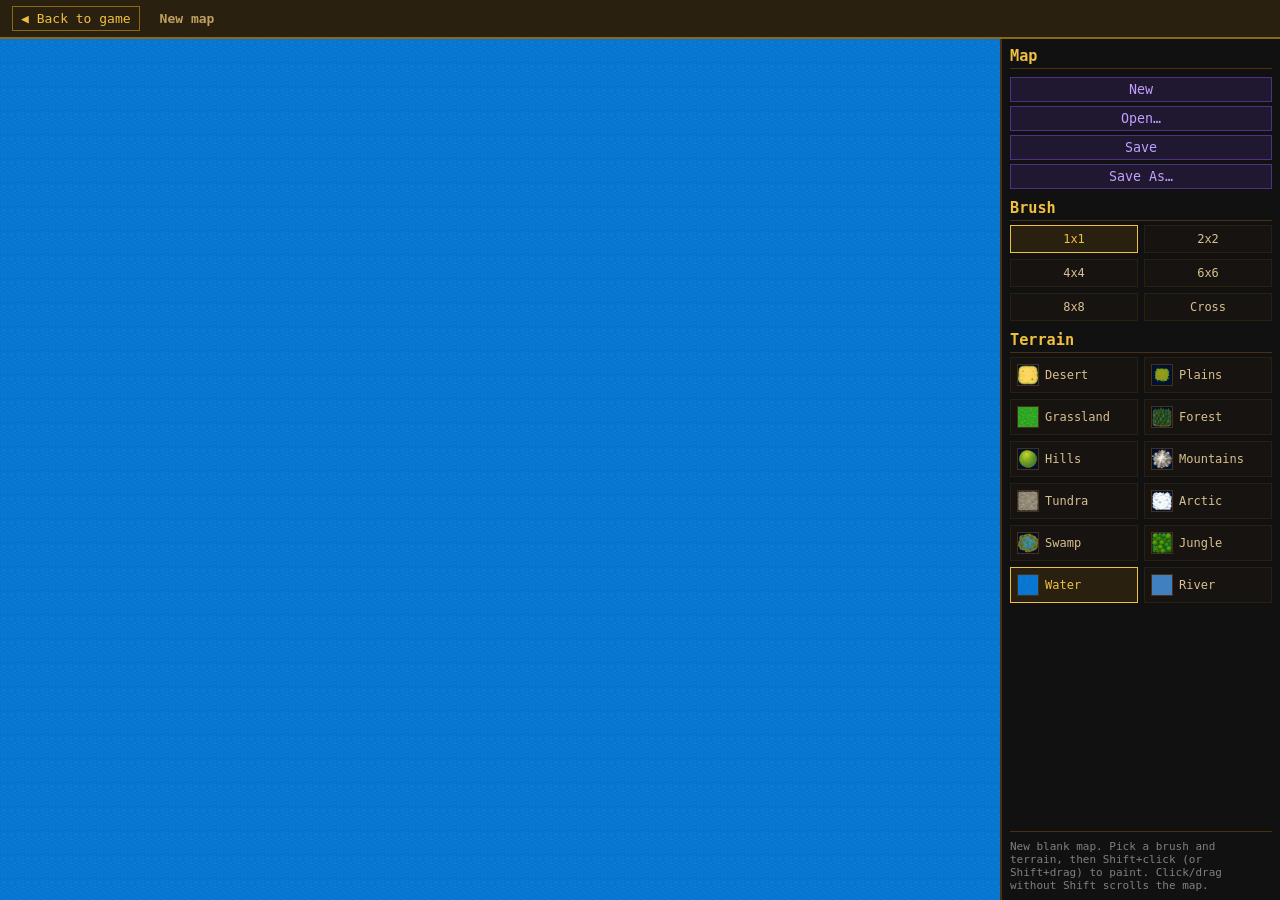
==== client/editor.html @ 42af1d7a "Map editor" ====
<!DOCTYPE html>
<html lang="en">
<head>
  <meta charset="UTF-8">
  <meta name="viewport" content="width=device-width, initial-scale=1.0">
  <title>Map Editor — reboot2</title>
  <link rel="stylesheet" href="css/style.css">
</head>
<body>
  <div id="app">
    <div id="topbar">
      <a id="btn-back-to-game" href="index.html">◀ Back to game</a>
      <span id="editor-map-name">New map</span>
    </div>

    <div id="main">
      <canvas id="map-canvas"></canvas>
      <div id="sidebar">
        <div id="file-panel">
          <h3>Map</h3>
          <button id="btn-new-map">New</button>
          <button id="btn-open-map">Open…</button>
          <button id="btn-save-map">Save</button>
          <button id="btn-saveas-map">Save As…</button>
        </div>

        <div id="brush-panel">
          <h3>Brush</h3>
          <div id="brush-list"></div>
        </div>

        <div id="terrain-panel">
          <h3>Terrain</h3>
          <div id="terrain-list"></div>
        </div>

        <div id="status-panel">
          <div id="status-msg"></div>
        </div>
      </div>
    </div>
  </div>

  <div id="open-modal" class="modal-overlay" style="display:none">
    <div class="modal-box">
      <h3>Open Map</h3>
      <div id="open-map-list"></div>
      <div class="modal-actions">
        <button id="open-cancel">Cancel</button>
      </div>
    </div>
  </div>

  <div id="saveas-modal" class="modal-overlay" style="display:none">
    <div class="modal-box">
      <h3>Save Map As</h3>
      <label for="saveas-name">Name</label>
      <input type="text" id="saveas-name" autocomplete="off">
      <div class="modal-actions">
        <button id="saveas-cancel">Cancel</button>
        <button id="saveas-confirm">Save</button>
      </div>
    </div>
  </div>

  <script src="js/renderer.js"></script>
  <script src="js/editor.js"></script>
</body>
</html>
---- client/css/style.css ----
* { box-sizing: border-box; margin: 0; padding: 0; }

body, #app {
  background: #1a1a1a;
  color: #e0d0a0;
  font-family: monospace;
  font-size: 13px;
  height: 100vh;
  display: flex;
  flex-direction: column;
  overflow: hidden;
}

#topbar {
  background: #2a2010;
  border-bottom: 2px solid #8b6914;
  padding: 6px 12px;
  display: flex;
  gap: 20px;
  align-items: center;
}
#topbar span { font-weight: bold; }
#btn-endturn {
  width: 100%;
  background: #4a3010;
  color: #f0c040;
  border: 1px solid #8b6914;
  padding: 6px;
  cursor: pointer;
  font-family: monospace;
  margin-top: 6px;
}
#btn-endturn:hover { background: #6a5020; }

#main {
  display: flex;
  flex: 1;
  overflow: hidden;
}

#map-canvas {
  background: #001030;
  cursor: grab;
  flex: 1;
  min-width: 0;
}

#sidebar {
  width: 280px;
  background: #111;
  border-left: 2px solid #4a3010;
  display: flex;
  flex-direction: column;
  padding: 8px;
  gap: 10px;
  overflow-y: auto;
}

#sidebar h3 {
  color: #f0c040;
  border-bottom: 1px solid #4a3010;
  padding-bottom: 3px;
  margin-bottom: 4px;
}

#unit-info { color: #a0e0a0; min-height: 40px; }

#btn-autoplay {
  width: 100%;
  background: #102010;
  color: #80ff80;
  border: 1px solid #308030;
  padding: 4px;
  cursor: pointer;
  font-family: monospace;
  margin-top: 4px;
}
#btn-autoplay:hover { background: #204020; }
#btn-autoplay.active { background: #402010; color: #ffа040; border-color: #804020; }

#btn-newgame {
  width: 100%;
  background: #301010;
  color: #ff8080;
  border: 1px solid #803030;
  padding: 4px;
  cursor: pointer;
  font-family: monospace;
  margin-top: 4px;
}
#btn-newgame:hover { background: #502020; }

#btn-savegame, #btn-loadgame, #btn-mapeditor {
  width: 100%;
  background: #201830;
  color: #c0a0ff;
  border: 1px solid #503080;
  padding: 4px;
  cursor: pointer;
  font-family: monospace;
  margin-top: 4px;
}
#btn-savegame:hover, #btn-loadgame:hover, #btn-mapeditor:hover { background: #302050; }

#saveload-modal .modal-box { width: 320px; }
.saveload-slot {
  background: #2a2010;
  border: 1px solid #4a3010;
  color: #d8c090;
  padding: 6px 8px;
  margin-top: 6px;
  cursor: pointer;
  font-size: 12px;
}
.saveload-slot:hover { background: #3a3020; }
.saveload-slot-empty { color: #806840; font-style: italic; }
.saveload-slot-disabled { cursor: default; opacity: 0.6; }
.saveload-slot-disabled:hover { background: #2a2010; }

.modal-overlay {
  position: fixed;
  inset: 0;
  background: rgba(0, 0, 0, 0.7);
  display: flex;
  align-items: center;
  justify-content: center;
  z-index: 100;
}
.modal-box {
  background: #1a1408;
  border: 2px solid #8b6914;
  padding: 16px 20px;
  width: 240px;
  display: flex;
  flex-direction: column;
  gap: 4px;
}
.modal-box h3 {
  color: #f0c040;
  margin-bottom: 8px;
}
.modal-box label {
  color: #c0a060;
  font-size: 12px;
  margin-top: 6px;
}
.modal-box select {
  background: #2a2010;
  color: #f0c040;
  border: 1px solid #5a4020;
  padding: 4px;
  font-family: monospace;
}
.modal-checkbox {
  display: flex;
  align-items: center;
  gap: 6px;
  cursor: pointer;
}
.modal-actions {
  display: flex;
  gap: 8px;
  margin-top: 14px;
}
.modal-actions button {
  flex: 1;
  padding: 6px;
  cursor: pointer;
  font-family: monospace;
  border: 1px solid #8b6914;
}
#ng-cancel { background: #2a2010; color: #c0a060; }
#ng-cancel:hover { background: #3a3020; }
#ng-start { background: #4a3010; color: #f0c040; }
#ng-start:hover { background: #6a5020; }

#civs-list {
  display: flex;
  flex-direction: column;
  gap: 10px;
  font-size: 15px;
  overflow-y: auto;
}
.civ-row {
  padding: 8px;
  border: 1px solid #2a2010;
  background: #171310;
  cursor: pointer;
}
.civ-row:hover { background: #221c14; }
.civ-row .civ-name {
  color: #f0c040;
  font-weight: bold;
  font-size: 17px;
}
.civ-row .civ-stats {
  color: #c0a060;
  margin-top: 4px;
  white-space: pre-line;
}
.civ-row.civ-human { border-color: #4a8030; }
.civ-row.civ-viewing { border-color: #60c0f0; box-shadow: inset 0 0 0 1px #60c0f0; }

.view-all-checkbox {
  display: flex;
  align-items: center;
  gap: 6px;
  color: #80c0ff;
  font-size: 12px;
  margin-bottom: 4px;
  cursor: pointer;
}

/* Generic progress-bar row ("label [====----] n/total"), used by the civ
   panel (tech bars) and the city popup (food/production reserves). */
.progress-row {
  display: flex;
  align-items: center;
  gap: 7px;
  margin-top: 5px;
}
.progress-label {
  color: #a08858;
  flex-shrink: 0;
  width: 62px;
}
.progress-track {
  flex: 1;
  height: 10px;
  background: #2a2010;
  border: 1px solid #4a3010;
}
.progress-fill {
  height: 100%;
  background: #f0c040;
}
.progress-fill.research-fill { background: #60c0f0; }
.progress-fraction {
  color: #a08858;
  flex-shrink: 0;
  font-size: 13px;
}
.civ-row .last-discovered {
  color: #80c060;
  margin-top: 4px;
  font-style: italic;
}

.city-popup {
  position: fixed;
  background: #1a1408;
  border: 2px solid #8b6914;
  min-width: 280px;
  font-family: monospace;
  font-size: 17px;
  line-height: 1.5;
  color: #d8c090;
  box-shadow: 0 4px 16px rgba(0, 0, 0, 0.6);
  z-index: 200;
  user-select: none;
}
.city-popup .popup-header {
  display: flex;
  align-items: center;
  justify-content: space-between;
  background: #2a2010;
  border-bottom: 1px solid #4a3010;
  padding: 8px 10px;
  cursor: grab;
  color: #f0c040;
  font-weight: bold;
  font-size: 19px;
}
.city-popup .popup-header:active { cursor: grabbing; }
.city-popup .popup-close {
  background: none;
  border: none;
  color: #c0a060;
  cursor: pointer;
  font-family: monospace;
  font-size: 20px;
  line-height: 1;
  padding: 0 4px;
}
.city-popup .popup-close:hover { color: #f0c040; }
.city-popup .popup-body {
  padding: 10px 14px;
  max-height: 65vh;
  overflow-y: auto;
}
.city-popup .popup-body .city-owner {
  color: #b09868;
  font-style: italic;
  margin-bottom: 4px;
  font-size: 15px;
}

.city-popup .popup-section-title {
  color: #f0c040;
  font-weight: bold;
  margin-top: 12px;
  border-top: 1px solid #4a3010;
  padding-top: 10px;
}
.city-popup .popup-section-title:first-of-type { margin-top: 0; border-top: none; padding-top: 0; }

.city-popup .resource-row {
  display: flex;
  align-items: center;
  flex-wrap: wrap;
  gap: 3px;
  margin: 6px 0 4px;
}
.city-popup .resource-squares {
  display: flex;
  flex-wrap: wrap;
  gap: 2px;
}
.city-popup .resource-square {
  width: 12px;
  height: 12px;
  flex-shrink: 0;
  border-radius: 2px;
}
.city-popup .resource-square.food { background: #f0c040; }
.city-popup .resource-square.shields { background: #aaa; }
.city-popup .resource-square.trade { background: #f4f4f4; }
.city-popup .resource-square.deficit {
  background: #000;
  border: 1px solid #666;
}
.city-popup .square-gap { width: 10px; flex-shrink: 0; }
.city-popup .resource-balance { margin-left: 8px; font-weight: bold; }
.city-popup .resource-balance.positive { color: #80e080; }
.city-popup .resource-balance.negative { color: #e08080; }

.city-popup .citizen-row {
  display: flex;
  flex-wrap: wrap;
  align-items: center;
  gap: 3px;
  margin: 6px 0 4px;
}
.city-popup .citizen-face-wrap {
  position: relative;
  width: 19px;
  height: 19px;
  flex-shrink: 0;
}
.city-popup .citizen-face { width: 100%; height: 100%; display: block; }
.city-popup .citizen-face-feature { stroke: #1a1408; fill: #1a1408; }

/* Always in this order: happy (cyan) — content (blue) — unhappy (red) —
   entertainers (white) — tax collectors (gray) — scientists (purple). */
.city-popup .citizen-face-wrap.happy      .citizen-face-bg { fill: #30dede; }
.city-popup .citizen-face-wrap.normal     .citizen-face-bg { fill: #4a90e0; }
.city-popup .citizen-face-wrap.unhappy    .citizen-face-bg { fill: #e04848; }
.city-popup .citizen-face-wrap.entertainer .citizen-face-bg { fill: #f2f2f2; }
.city-popup .citizen-face-wrap.tax        .citizen-face-bg { fill: #999; }
.city-popup .citizen-face-wrap.science    .citizen-face-bg { fill: #a060e0; }

.city-popup .citizen-face-badge {
  position: absolute;
  right: -3px;
  bottom: -3px;
  font-size: 10px;
  line-height: 1;
  text-shadow: 0 0 2px #000, 0 0 2px #000;
}

.city-popup .popup-subtext {
  color: #d8c090;
  margin: 2px 0 6px;
}
.city-popup .worktiles-wrap {
  display: flex;
  justify-content: center;
  margin: 6px 0 4px;
}
.city-popup .worktiles-canvas {
  border: 1px solid #4a3010;
  background: #000;
}
.city-popup .worktiles-legend {
  text-align: center;
  font-size: 12px;
}
.city-popup .popup-buildings-label {
  color: #d8c090;
  margin-top: 8px;
}
.city-popup .popup-buildings {
  list-style: none;
  color: #a08858;
  margin-top: 2px;
  font-size: 14px;
}
.city-popup .popup-buildings li {
  padding: 1px 0 1px 18px;
  position: relative;
}
.city-popup .popup-buildings li::before {
  content: '•';
  position: absolute;
  left: 4px;
  color: #6a5020;
}

/* The popup's font is much larger than the civ panel's, so its progress bars
   need to scale up to match instead of using the civ panel's compact sizing. */
.city-popup .progress-row { gap: 8px; margin-top: 4px; }
.city-popup .progress-label { width: auto; margin-right: 2px; }
.city-popup .progress-track { height: 12px; }
.city-popup .progress-fraction { font-size: 14px; }

#status-panel {
  margin-top: auto;
  padding-top: 8px;
  border-top: 1px solid #4a3010;
}
#status-msg {
  color: #808080;
  font-size: 11px;
  word-break: break-word;
  white-space: pre-line;
}

/* --- Map editor ------------------------------------------------------ */
#btn-back-to-game {
  color: #f0c040;
  text-decoration: none;
  border: 1px solid #8b6914;
  padding: 4px 8px;
}
#btn-back-to-game:hover { background: #4a3010; }
#editor-map-name { color: #c0a060; }

#file-panel button {
  width: 100%;
  background: #201830;
  color: #c0a0ff;
  border: 1px solid #503080;
  padding: 4px;
  cursor: pointer;
  font-family: monospace;
  margin-top: 4px;
}
#file-panel button:hover { background: #302050; }

#brush-list, #terrain-list {
  display: grid;
  grid-template-columns: 1fr 1fr;
  gap: 6px;
}
.palette-btn {
  background: #171310;
  color: #d8c090;
  border: 1px solid #2a2010;
  padding: 6px;
  cursor: pointer;
  font-family: monospace;
  font-size: 12px;
}
.palette-btn:hover { background: #221c14; }
.palette-btn.selected { border-color: #f0c040; background: #2a2010; color: #f0c040; }

.brush-btn { text-align: center; }

.terrain-btn {
  display: flex;
  align-items: center;
  gap: 6px;
  text-align: left;
}
.terrain-swatch {
  width: 22px;
  height: 22px;
  flex-shrink: 0;
  background: #001030;
  border: 1px solid #4a3010;
  overflow: hidden;
}
.terrain-swatch img { width: 100%; height: 100%; object-fit: cover; }

.modal-box input[type="text"] {
  background: #2a2010;
  color: #f0c040;
  border: 1px solid #5a4020;
  padding: 4px;
  font-family: monospace;
}

#open-map-list {
  max-height: 300px;
  overflow-y: auto;
}
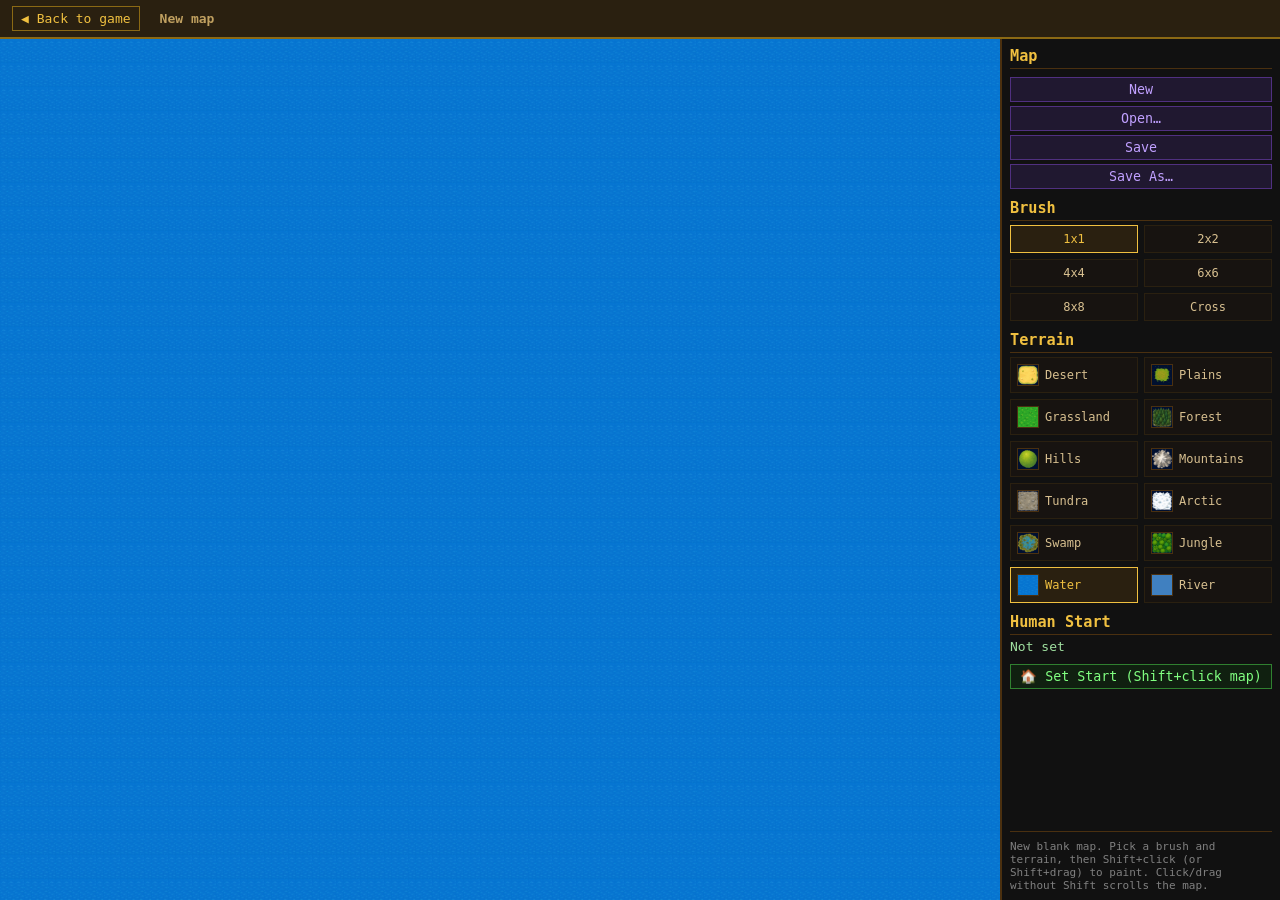
==== commit 0be281dc: "Map editor" ====
--- a/client/editor.html
+++ b/client/editor.html
@@ -34,6 +34,13 @@
           <div id="terrain-list"></div>
         </div>
 
+        <div id="humanstart-panel">
+          <h3>Human Start</h3>
+          <div id="humanstart-info">Not set</div>
+          <button id="btn-set-humanstart">🏠 Set Start (Shift+click map)</button>
+          <button id="btn-clear-humanstart" style="display:none">✕ Clear</button>
+        </div>
+
         <div id="status-panel">
           <div id="status-msg"></div>
         </div>
--- a/client/css/style.css
+++ b/client/css/style.css
@@ -494,3 +494,20 @@
   max-height: 300px;
   overflow-y: auto;
 }
+
+#humanstart-info {
+  color: #a0e0a0;
+  margin-bottom: 6px;
+}
+#btn-set-humanstart, #btn-clear-humanstart {
+  width: 100%;
+  background: #102010;
+  color: #80ff80;
+  border: 1px solid #308030;
+  padding: 4px;
+  cursor: pointer;
+  font-family: monospace;
+  margin-top: 4px;
+}
+#btn-set-humanstart:hover, #btn-clear-humanstart:hover { background: #204020; }
+#btn-set-humanstart.armed { background: #402010; color: #f0c040; border-color: #8b6914; }
